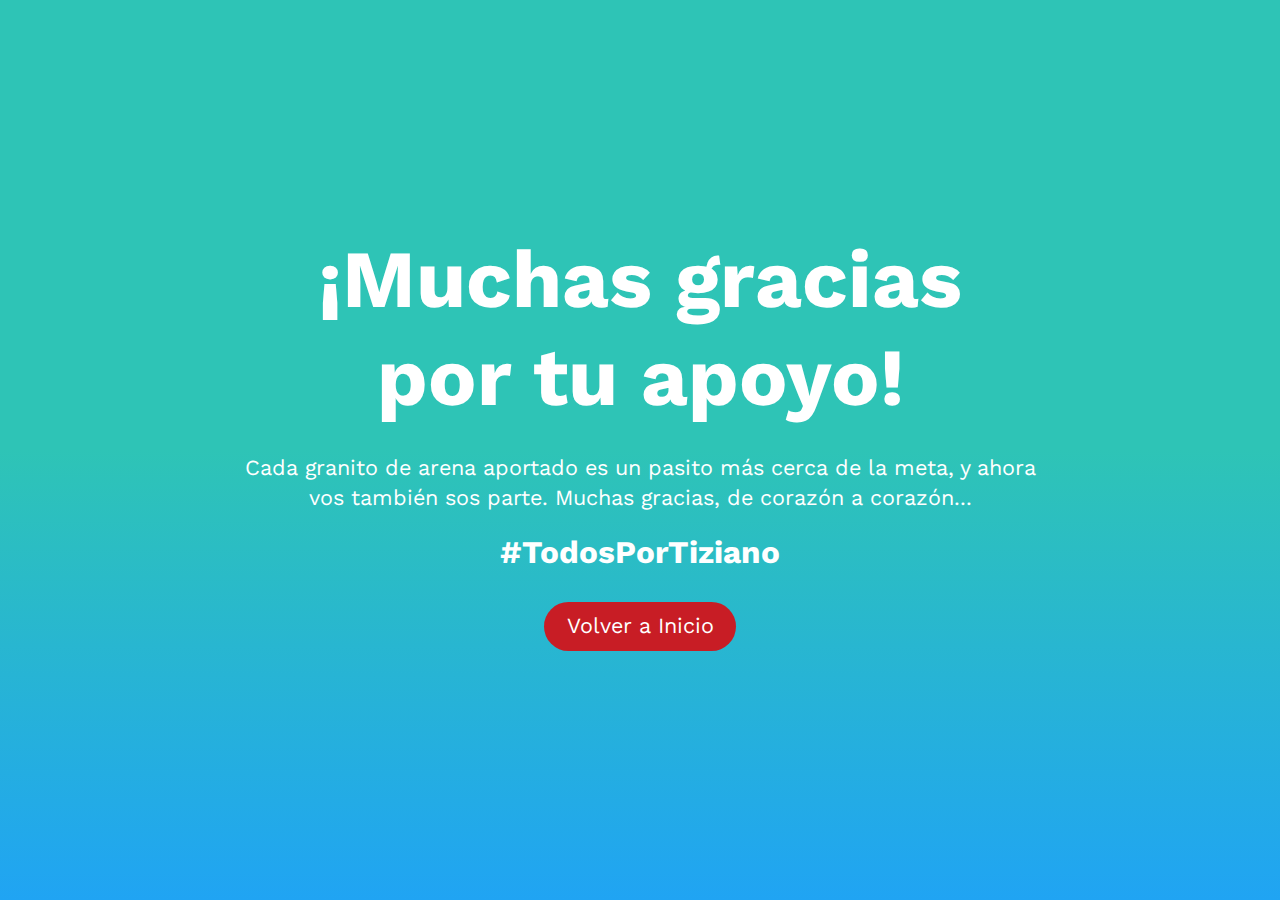
==== thank-you/index.html @ 997e31b9 "First files upload" ====
<!DOCTYPE html>
<html lang="en">
<head>
    <meta charset="UTF-8">
    <meta http-equiv="X-UA-Compatible" content="IE=edge">
    <meta name="viewport" content="width=device-width, initial-scale=1.0">
    <link rel="stylesheet" href="../css/uikit.min.css">
    <link rel="stylesheet" href="../css/style.css">
    <title>Gracias por ser parte</title>
    <!-- Go to www.addthis.com/dashboard to customize your tools -->
    <script type="text/javascript" src="//s7.addthis.com/js/300/addthis_widget.js#pubid=ra-5f8a5fca5f056cbb"></script>
    <link href="../images/favicon.ico" rel="shortcut icon" type="image/vnd.microsoft.icon" />
    <link rel="apple-touch-icon-precomposed" href="../images/apple_touch_icon.png">
</head>
<body>
    
    <!-- <a href="https://mpago.la/27SSwBZ" target="_blank">
        $50
    </a> -->

    <section id="tm-block-thank-you" class="tm-block-module tm-block-thank-you">
        <div class="uk-container">
            <div class="tm-section-wrapper">
                <h1>¡Muchas gracias por tu apoyo!</h1>
                <p>Cada granito de arena aportado es un pasito más cerca de la meta, y ahora vos también sos parte. Muchas gracias, de corazón a corazón...</p>
                <h3>#TodosPorTiziano</h3>
                <p>
                    <a href="../" class="tm-button">Volver a Inicio</a>
                </p>
            </div>
        </div>
    </section>
    

    <script src="../js/mobile-menu.js" type="text/javascript"></script>
    <script src="../js/uikit.min.js"></script>
    <script src="../js/uikit-icons.min.js"></script>

</body>
</html>
---- css/style.css ----
@import url("https://fonts.googleapis.com/css2?family=Work+Sans:ital,wght@0,100;0,200;0,300;0,400;0,500;0,600;0,700;0,800;0,900;1,100;1,200;1,300;1,400;1,500;1,600;1,700;1,800;1,900&display=swap");
* {
  margin: 0;
  padding: 0;
  box-sizing: border-box;
}

html {
  font-family: "Work Sans", sans-serif !important;
  font-size: 16px;
  line-height: 1.4;
  color: #011627;
  scroll-behavior: smooth;
}
@media screen and (min-width: 960px) {
  html {
    font-size: 18px;
  }
}

body {
  background: #f4f4f4;
}

.tm-background-contrast {
  background: #e7e7e7;
}

p {
  margin-bottom: 1rem;
}

* + p {
  margin-top: 1rem;
}

h1, .tm-h1 {
  font-size: 3rem;
}

h2, .tm-h2 {
  font-size: 2.25rem;
}

h3, .tm-h3 {
  font-size: 1.25rem;
}
@media screen and (min-width: 960px) {
  h3, .tm-h3 {
    font-size: 1.75rem;
  }
}

h1, h2, h3, h4, h5, h6 {
  margin-bottom: 1.5rem;
}

* + h1,
* + h2,
* + h3,
* + h4,
* + h5,
* + h6 {
  margin-top: 1rem;
}

a {
  text-decoration: none;
  color: #011627;
}
a:hover {
  text-decoration: underline;
}

.tm-margin-remove {
  margin: 0 !important;
}

.tm-container {
  padding-left: 1rem;
  padding-right: 1rem;
  max-width: 1200px;
  margin-left: auto;
  margin-right: auto;
}
@media screen and (min-width: 1200px) {
  .tm-container {
    padding-left: 2rem;
    padding-right: 2rem;
  }
}

img {
  max-width: 100%;
}

.tm-grid {
  margin-left: -2.5rem;
}
.tm-grid > div {
  padding-left: 2.5rem;
}
.tm-grid > .tm-grid-margin {
  margin-top: 2.5rem;
}

.tm-hidden {
  display: none;
}

.tm-container-expanded {
  max-width: none;
}

.tm-flex {
  display: flex;
}

.tm-flex-middle {
  align-items: center;
}

.tm-flex-between {
  justify-content: space-between;
}

.tm-width-1-1 {
  width: 100%;
}

@media screen and (min-width: 960px) {
  .tm-width-1-2-from-m {
    width: 50%;
  }
}

.tm-block-module {
  padding-top: 4.5rem;
  padding-bottom: 4.5rem;
}
@media screen and (min-width: 960px) {
  .tm-block-module {
    padding-top: 5.5rem;
    padding-bottom: 5.5rem;
  }
}

.tm-text-nowrap {
  white-space: nowrap !important;
}

@media (min-width: 400px) and (max-width: 960px) {
  .tm-max-width {
    max-width: 350px;
    display: block;
    margin: 0 auto;
  }
}

.tm-block-header {
  box-shadow: 0 3px 8px rgba(0, 0, 0, 0.1);
  position: fixed;
  top: 0;
  z-index: 500;
  width: 100%;
  background: #fff;
  padding: 15px 0;
}
@media screen and (min-width: 1200px) {
  .tm-block-header {
    padding: 0;
  }
}
.tm-block-header + * {
  margin-top: 60px;
}
@media screen and (min-width: 1200px) {
  .tm-block-header + * {
    margin-top: 60px;
  }
}

.tm-fake-logo {
  font-size: 1.8rem !important;
}
@media screen and (min-width: 960px) {
  .tm-fake-logo {
    font-size: 1.3rem !important;
  }
}

.tm-navegation-menu ul {
  list-style: none;
  padding-left: 0;
}
.tm-navegation-menu ul > li {
  display: inline-block;
}
.tm-navegation-menu ul > li a {
  font-weight: 600;
  line-height: 60px;
  padding: 0 15px;
  transition: color 0.2s;
}
.tm-navegation-menu ul > li a:hover {
  color: #20A4F3;
  text-decoration: none;
}

.tm-navigation-mobile-menu ul > li a {
  display: block;
  line-height: 1;
}

.tm-button {
  display: inline-block;
  padding: 0.5rem 1.25rem;
  background: #c81d25;
  color: #fff;
  border-radius: 100px;
  transition: all 0.2s;
}
.tm-button:hover {
  background: #851319;
  color: #fff;
  text-decoration: none;
}
.tm-button.tm-mercadopago-button {
  width: 100%;
  padding: 0.8rem 1.25rem;
  font-size: 1.7rem;
  max-width: 250px;
  text-align: center;
  background: linear-gradient(to bottom, #009ee3 50%, #0181b8);
  font-weight: 600;
}
.tm-button.tm-mercadopago-button:hover {
  background: linear-gradient(to bottom, #009ee3 100%, #0181b8);
  transform: scale(1.1);
}

.tm-visible-from-s {
  display: none;
}
@media screen and (min-width: 640px) {
  .tm-visible-from-s {
    display: initial;
  }
}

.tm-visible-from-m {
  display: none;
}
@media screen and (min-width: 960px) {
  .tm-visible-from-m {
    display: initial;
  }
}

.tm-visible-from-l {
  display: none;
}
@media screen and (min-width: 1200px) {
  .tm-visible-from-l {
    display: initial;
  }
}

.tm-visible-from-xl {
  display: none;
}
@media screen and (min-width: 1600px) {
  .tm-visible-from-xl {
    display: initial;
  }
}

.tm-hidden-from-s {
  display: initial;
}
@media screen and (min-width: 640px) {
  .tm-hidden-from-s {
    display: none;
  }
}

.tm-hidden-from-m {
  display: initial;
}
@media screen and (min-width: 960px) {
  .tm-hidden-from-m {
    display: none;
  }
}

.tm-hidden-from-l {
  display: initial;
}
@media screen and (min-width: 1200px) {
  .tm-hidden-from-l {
    display: none;
  }
}

.tm-hidden-from-xl {
  display: initial;
}
@media screen and (min-width: 1600px) {
  .tm-hidden-from-xl {
    display: none;
  }
}

.tm-overlay-mobile {
  position: fixed;
  background: rgba(0, 0, 0, 0.2);
  left: 0;
  top: 0;
  bottom: 0;
  right: 0;
  margin-top: 0;
  z-index: 8888;
  display: none;
}
.tm-overlay-mobile.tm-overlay-visible {
  display: block;
}

.tm-mobile-panel {
  position: fixed;
  width: 100%;
  background: #fff;
  left: -100%;
  top: 0;
  bottom: 0;
  margin-top: 0;
  z-index: 99999;
  box-shadow: 10px 0 15px rgba(0, 0, 0, 0.06);
  padding: 20px;
  transition: left 0.5s;
}
.tm-mobile-panel.tm-mobile-panel-open {
  left: 0;
}
@media screen and (min-width: 640px) {
  .tm-mobile-panel {
    width: 350px;
  }
}
@media screen and (min-width: 960px) {
  .tm-mobile-panel {
    width: 400px;
    padding: 30px;
  }
}
.tm-mobile-panel .tm-close-container {
  text-align: right;
}
.tm-mobile-panel h2 {
  font-size: 1.3rem;
  margin: 0;
}
.tm-mobile-panel .tm-navegation-panel-menu {
  margin-top: 1rem;
}
.tm-mobile-panel .tm-navegation-panel-menu ul > li {
  width: 100%;
}
.tm-mobile-panel .tm-navegation-panel-menu ul > li a {
  display: block;
  padding: 0;
  width: 100%;
  line-height: 3;
  font-size: 1.3rem;
}
.tm-mobile-panel .tm-fake-logo,
.tm-mobile-panel .tm-navegation-menu {
  text-align: center;
}

.tm-block-main-banner {
  padding-top: 3.5rem;
  padding-bottom: 3.5rem;
  background: linear-gradient(to top, #20A4F3 10%, #2EC4B6 60%);
}
.tm-block-main-banner * {
  color: #fff;
}
@media screen and (min-width: 960px) {
  .tm-block-main-banner {
    padding-top: 12.5rem;
    padding-bottom: 12.5rem;
  }
}
.tm-block-main-banner h2 {
  font-size: 4rem !important;
  line-height: 1;
}

.tm-block-presentation .uk-grid > div:first-child {
  order: 2;
}
@media screen and (min-width: 960px) {
  .tm-block-presentation .uk-grid > div:first-child {
    width: 60%;
    order: 1;
  }
}
.tm-block-presentation .uk-grid > div:last-child {
  order: 1;
}
@media screen and (min-width: 960px) {
  .tm-block-presentation .uk-grid > div:last-child {
    width: 40%;
    order: 2;
  }
}

.tm-block-banner {
  background: linear-gradient(to bottom, #2EC4B6 50%, #20A4F3);
}
.tm-block-banner h2 {
  color: #fff;
}

.tm-block-donations .tm-payments-grid .uk-panel {
  padding: 1.5rem;
  border: 1px solid #ccc;
  border-radius: 30px;
  text-align: left !important;
}
.tm-block-donations .tm-payments-grid .uk-panel p, .tm-block-donations .tm-payments-grid .uk-panel ul {
  margin: 0;
}
.tm-block-donations .tm-payments-grid .uk-panel ul {
  margin-top: 10px;
  padding-left: 0;
  list-style: none;
}
.tm-block-donations .tm-payments-grid .uk-panel + .uk-panel {
  margin-top: 1rem;
}

.tm-block-banner-mercadopago {
  background: linear-gradient(to top, #009ee3 10%, #0181b8 60%);
}
.tm-block-banner-mercadopago * {
  color: #fff;
}
.tm-block-banner-mercadopago h2 {
  color: #fff;
}
@media screen and (min-width: 960px) {
  .tm-block-banner-mercadopago h2 {
    font-size: 3rem !important;
  }
}
.tm-block-banner-mercadopago .tm-heading-mercadopago-buttons {
  font-size: 1.5rem !important;
}
.tm-block-banner-mercadopago .qr-code {
  border-radius: 50%;
}
@media screen and (max-width: 960px) {
  .tm-block-banner-mercadopago .qr-code {
    max-width: 200px;
  }
}

.tm-block-help .at-share-btn {
  margin-bottom: 0;
}
.tm-block-help .at-share-btn + .at-share-btn {
  margin-left: 10px;
}
.tm-block-help .tm-instagram-link {
  transition: all 0.2s;
}
.tm-block-help .tm-instagram-link:hover {
  transform: translateY(-4px);
}
.tm-block-help .tm-instagram-icon {
  margin-left: 10px;
  margin-bottom: 0;
}

.tm-block-thank-you {
  height: 100vh;
  display: flex;
  justify-content: center;
  align-items: center;
  text-align: center;
  background: linear-gradient(to top, #20A4F3 0%, #2EC4B6 50%);
}
.tm-block-thank-you * {
  color: #fff;
}
@media screen and (min-width: 960px) {
  .tm-block-thank-you h1 {
    font-size: 4.5rem;
  }
}
.tm-block-thank-you p {
  font-size: 1.2rem;
}
.tm-block-thank-you .uk-container {
  max-width: 800px;
}

/*# sourceMappingURL=style.css.map */
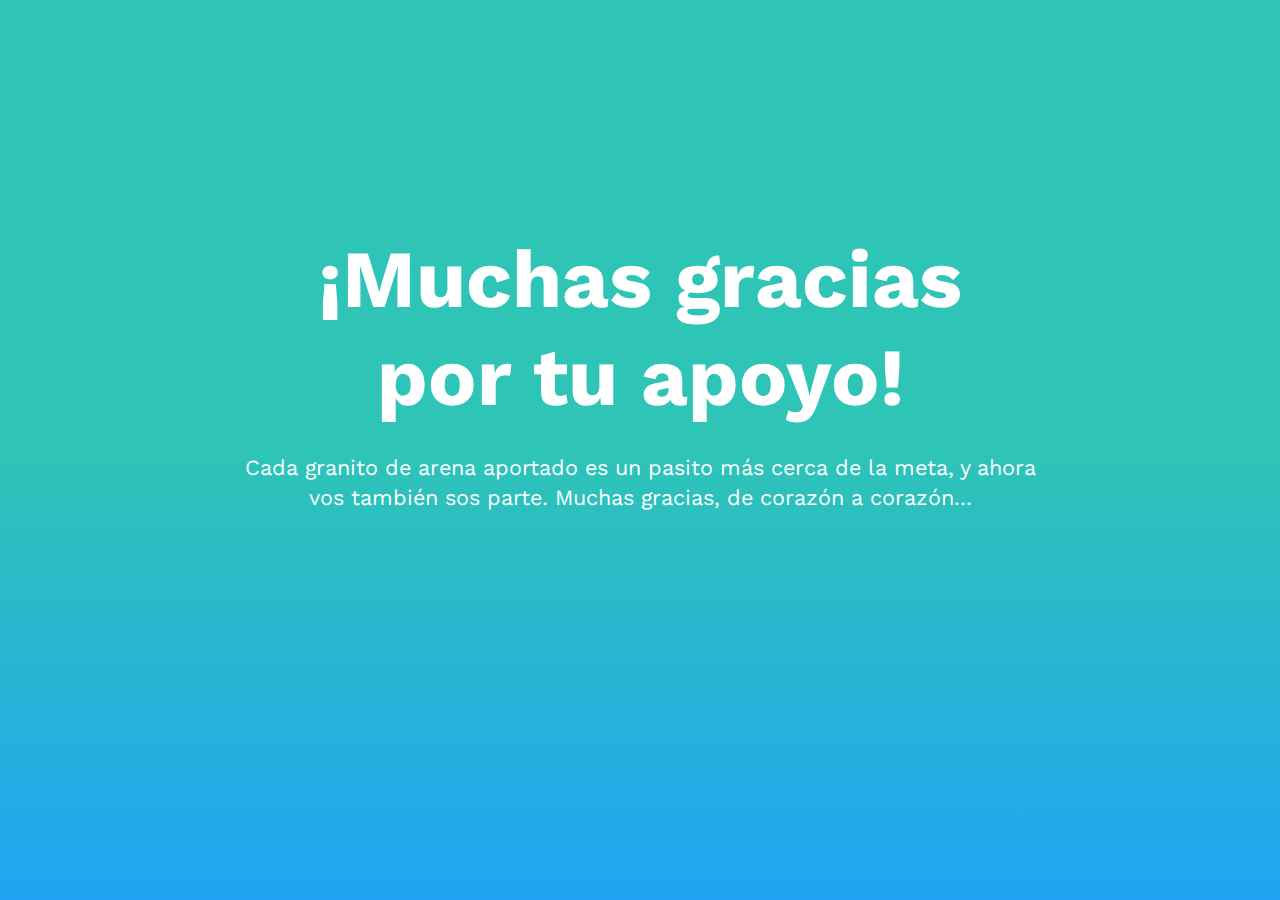
==== commit 6189dd7c: "Update index.html" ====
--- a/thank-you/index.html
+++ b/thank-you/index.html
@@ -20,7 +20,7 @@
 
     <section id="tm-block-thank-you" class="tm-block-module tm-block-thank-you">
         <div class="uk-container">
-            <div class="tm-section-wrapper">
+            <div class="tm-section-wrapper" uk-scrollspy="cls: uk-animation-slide-bottom-medium; target: > *; delay: 250;">
                 <h1>¡Muchas gracias por tu apoyo!</h1>
                 <p>Cada granito de arena aportado es un pasito más cerca de la meta, y ahora vos también sos parte. Muchas gracias, de corazón a corazón...</p>
                 <h3>#TodosPorTiziano</h3>
@@ -37,4 +37,4 @@
     <script src="../js/uikit-icons.min.js"></script>
 
 </body>
-</html>+</html>
